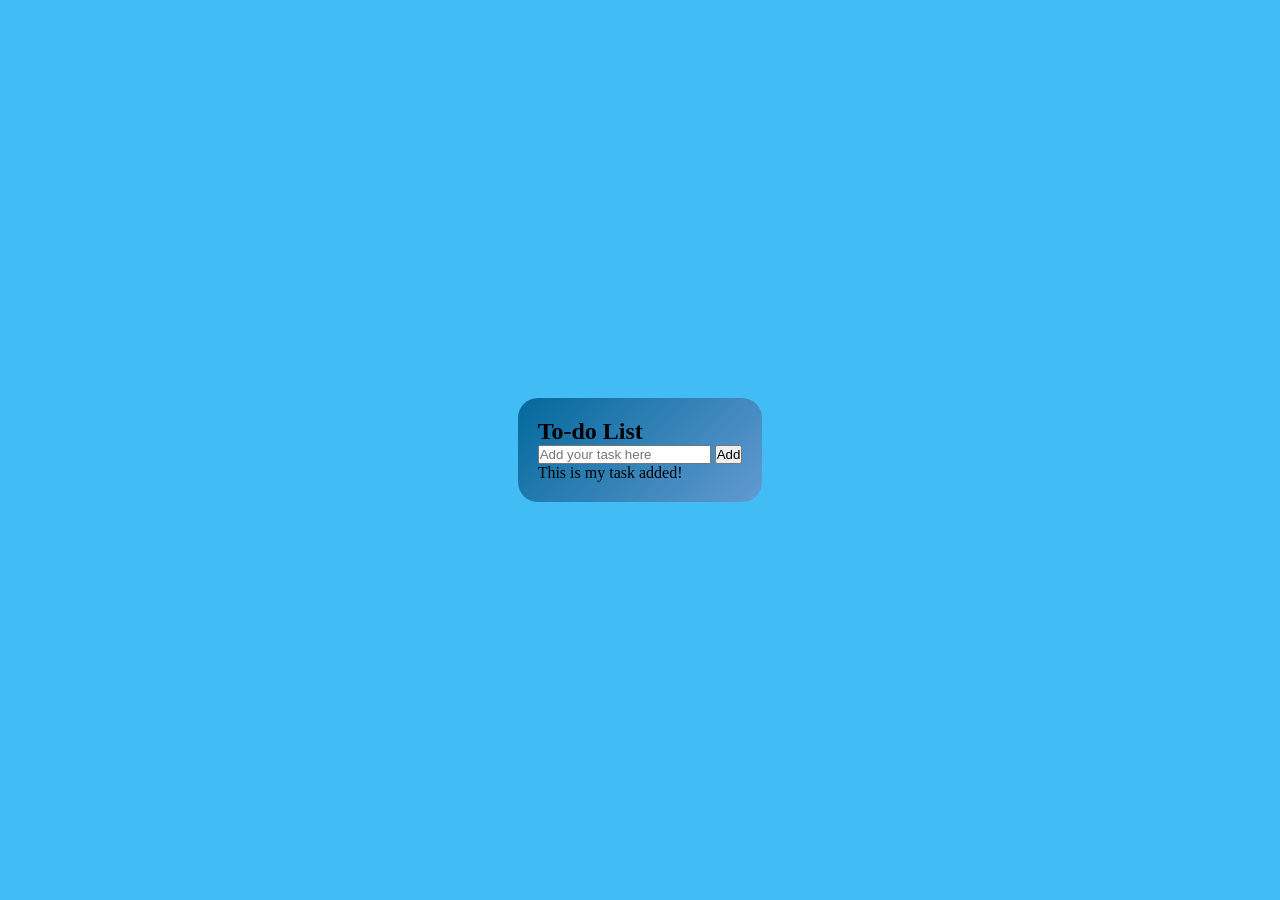
==== todo-list/index.html @ 5ef1a372 "add ui" ====
<!doctype html>
<html lang="en">
  <head>
    <meta charset="UTF-8" />
    <meta name="viewport" content="width=device-width, initial-scale=1.0" />
    <title>ToDo</title>
    <link rel="stylesheet" href="style.css" />
  </head>
  <body>
    <div class="container">
      <h2>To-do List</h2>
      <div class="box">
        <input type="text" placeholder="Add your task here" id="input" />
        <button>Add</button>
      </div>

      <ul id="list">
        <li>This is my task added!</li>
      </ul>
    </div>
  </body>
</html>
---- todo-list/style.css ----
* {
  margin: 0;
  padding: 0;
  box-sizing: border-box;
}

body {
  min-height: 100vh;
  background: #42bcf5;
  display: flex;
  justify-content: center;
  align-items: center;
}

.container {
  background: linear-gradient(135deg, #03699c, #629ad1);
  padding: 20px;
  border-radius: 20px;
}

li {
  list-style: none;
}
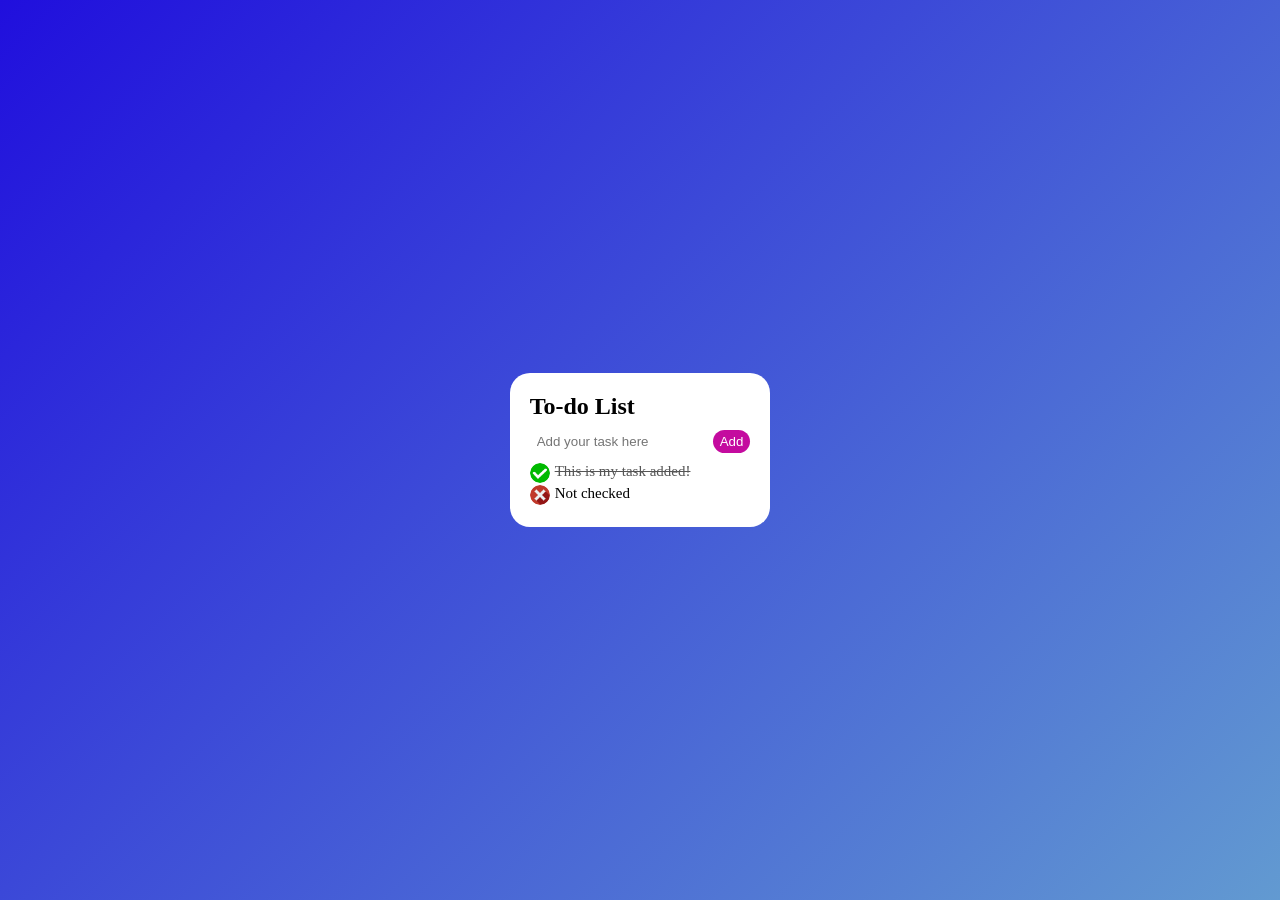
==== commit 98b22417: "Finish structure and style" ====
--- a/todo-list/index.html
+++ b/todo-list/index.html
@@ -11,11 +11,12 @@
       <h2>To-do List</h2>
       <div class="box">
         <input type="text" placeholder="Add your task here" id="input" />
-        <button>Add</button>
+        <button onclick="addTask()">Add</button>
       </div>
 
       <ul id="list">
-        <li>This is my task added!</li>
+        <li class="checked">This is my task added!</li>
+        <li>Not checked</li>
       </ul>
     </div>
   </body>
--- a/todo-list/style.css
+++ b/todo-list/style.css
@@ -6,18 +6,74 @@
 
 body {
   min-height: 100vh;
-  background: #42bcf5;
+  background: linear-gradient(135deg, #200fdd, #629ad1);
   display: flex;
   justify-content: center;
   align-items: center;
 }
 
 .container {
-  background: linear-gradient(135deg, #03699c, #629ad1);
   padding: 20px;
   border-radius: 20px;
+  background: white;
 }
 
 li {
   list-style: none;
 }
+
+.box {
+  display: flex;
+  align-items: center;
+  justify-content: space-between;
+  margin-top: 10px;
+  margin-bottom: 10px;
+}
+
+input {
+  border: none;
+  outline: none;
+  background: transparent;
+  padding: 4px 7px 4px;
+  border-radius: 20px;
+}
+
+button {
+  background: rgb(196, 11, 159);
+  color: white;
+  border-radius: 20px;
+  border: none;
+  padding: 4px 7px 4px;
+}
+button:hover {
+  background: rgb(233, 44, 170);
+}
+
+li {
+  font-size: 15px;
+  margin-bottom: 5px;
+  cursor: pointer;
+  position: relative;
+  padding-left: 25px;
+}
+
+li::before {
+  content: "";
+  position: absolute;
+  height: 20px;
+  width: 20px;
+  border-radius: 50%;
+  background-image: url("unchecked.png");
+  background-size: cover;
+  background-position: center;
+  left: 0;
+}
+
+.checked {
+  text-decoration: line-through;
+  color: #555;
+}
+
+.checked::before {
+  background-image: url("checked.png");
+}
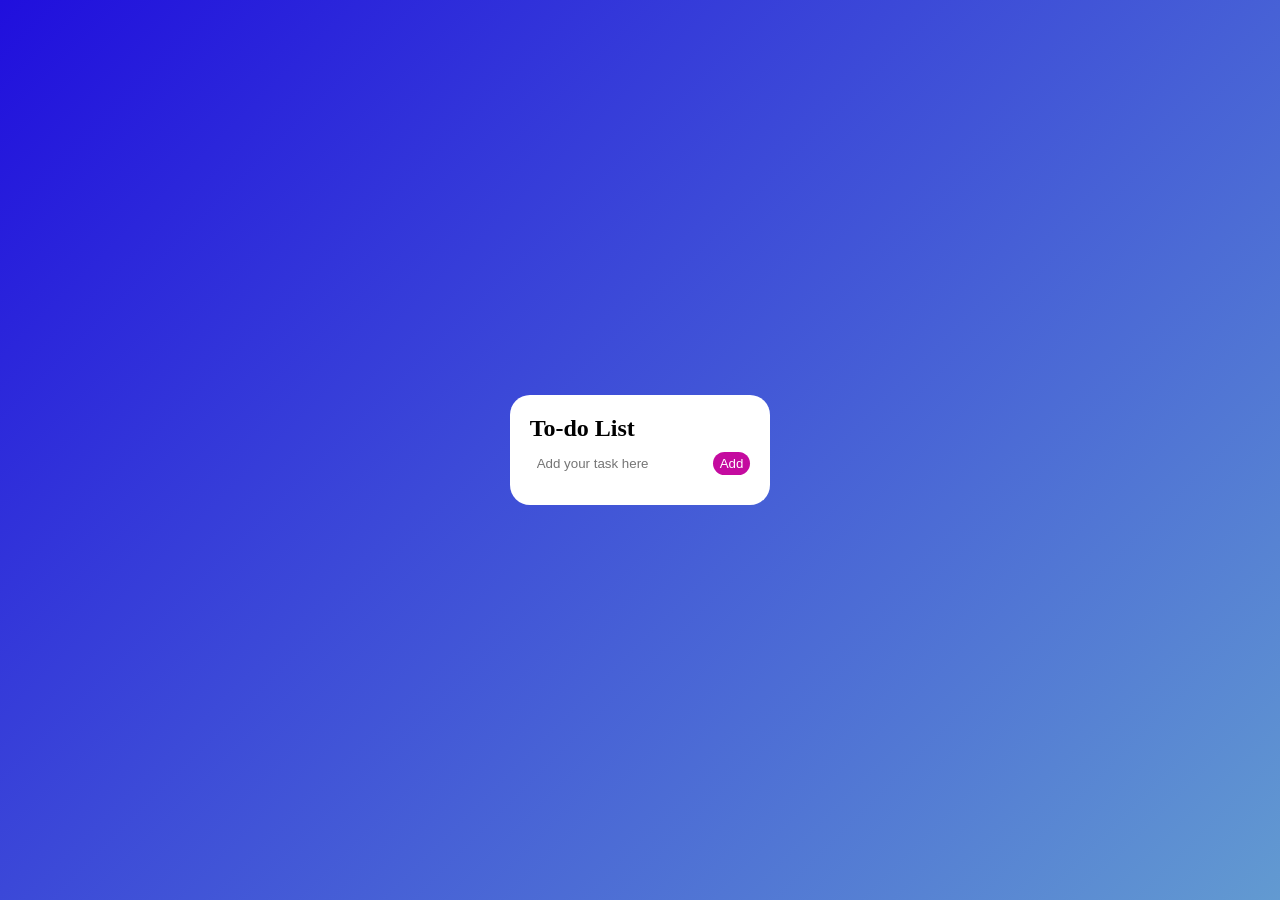
==== commit 1ff21405: "create add task function and save to local storage" ====
--- a/todo-list/index.html
+++ b/todo-list/index.html
@@ -5,19 +5,17 @@
     <meta name="viewport" content="width=device-width, initial-scale=1.0" />
     <title>ToDo</title>
     <link rel="stylesheet" href="style.css" />
+    <script src="app.js" defer></script>
   </head>
   <body>
     <div class="container">
       <h2>To-do List</h2>
       <div class="box">
-        <input type="text" placeholder="Add your task here" id="input" />
+        <input type="text" placeholder="Add your task here" class="inp" />
         <button onclick="addTask()">Add</button>
       </div>
 
-      <ul id="list">
-        <li class="checked">This is my task added!</li>
-        <li>Not checked</li>
-      </ul>
+      <ul class="list"></ul>
     </div>
   </body>
 </html>
--- a/todo-list/style.css
+++ b/todo-list/style.css
@@ -16,10 +16,6 @@
   padding: 20px;
   border-radius: 20px;
   background: white;
-}
-
-li {
-  list-style: none;
 }
 
 .box {
@@ -50,6 +46,10 @@
 }
 
 li {
+  list-style: none;
+  display: flex;
+  align-items: center;
+  justify-content: space-between;
   font-size: 15px;
   margin-bottom: 5px;
   cursor: pointer;
